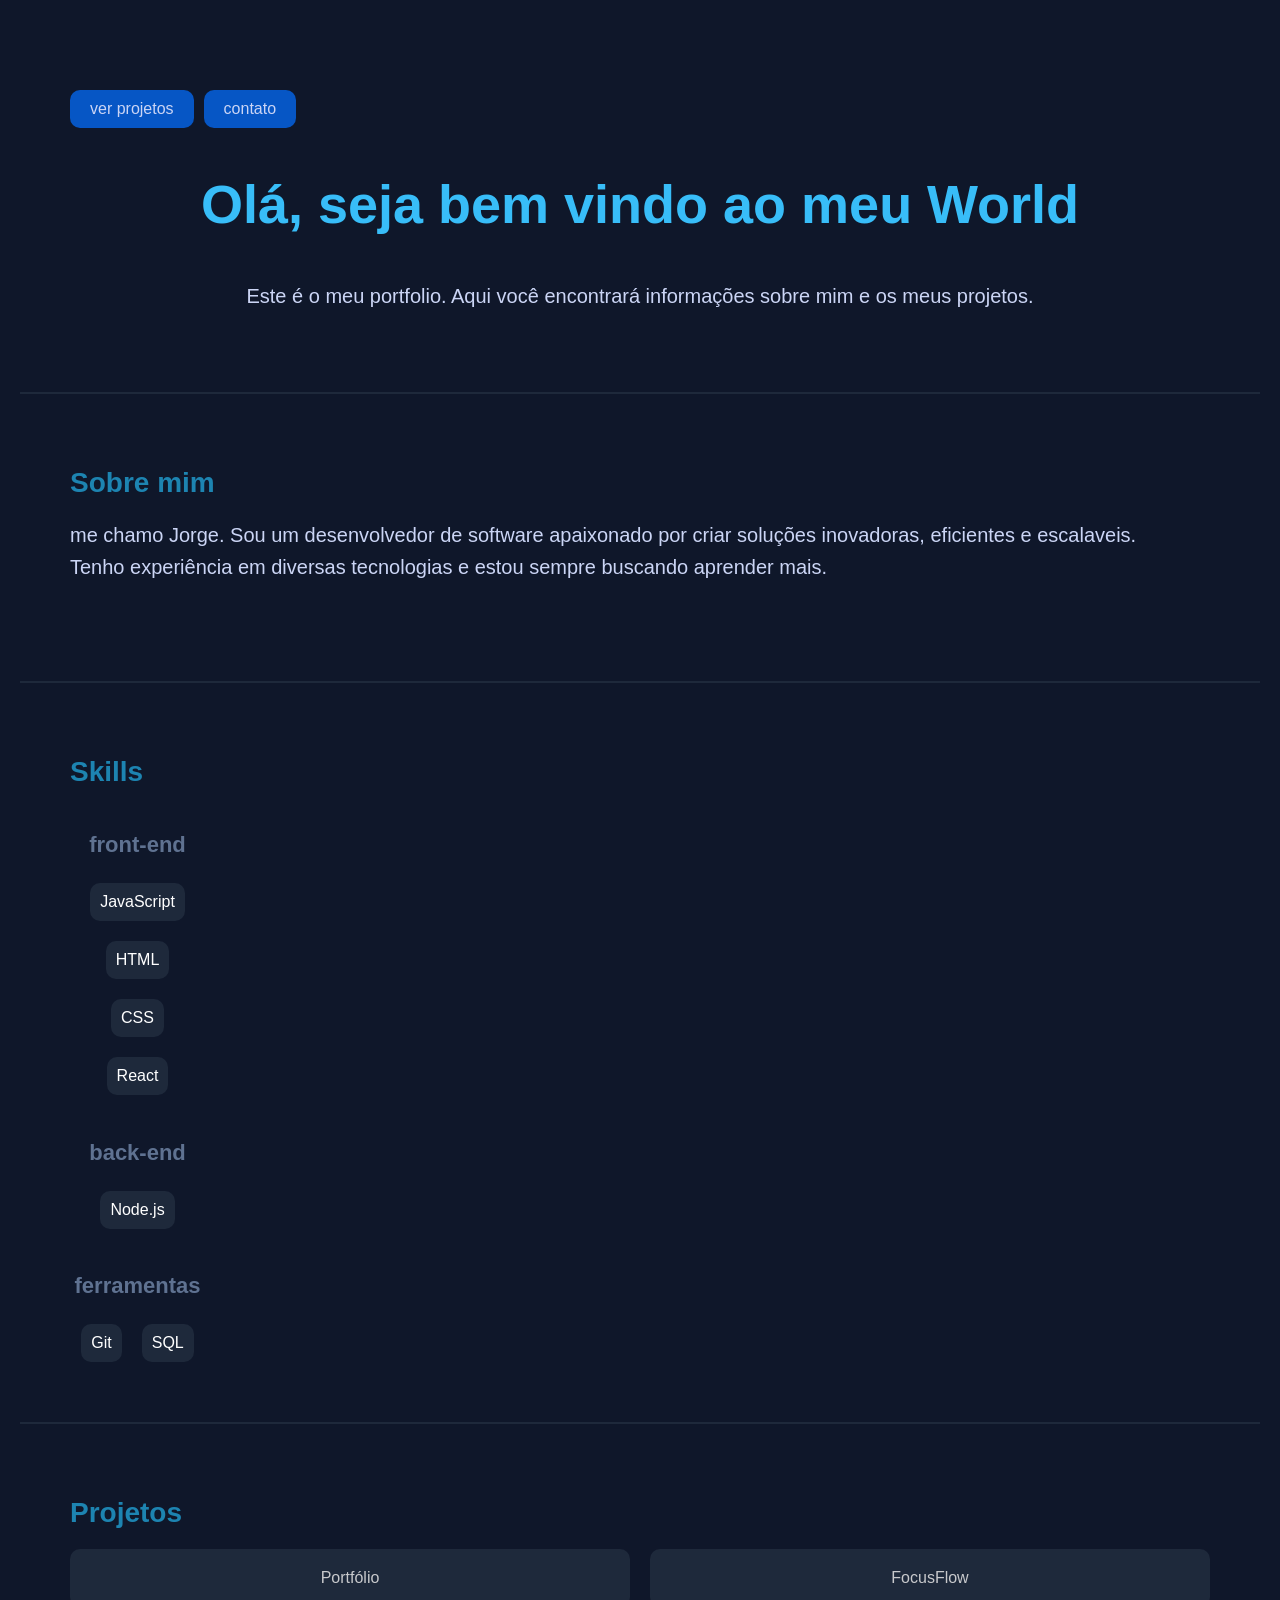
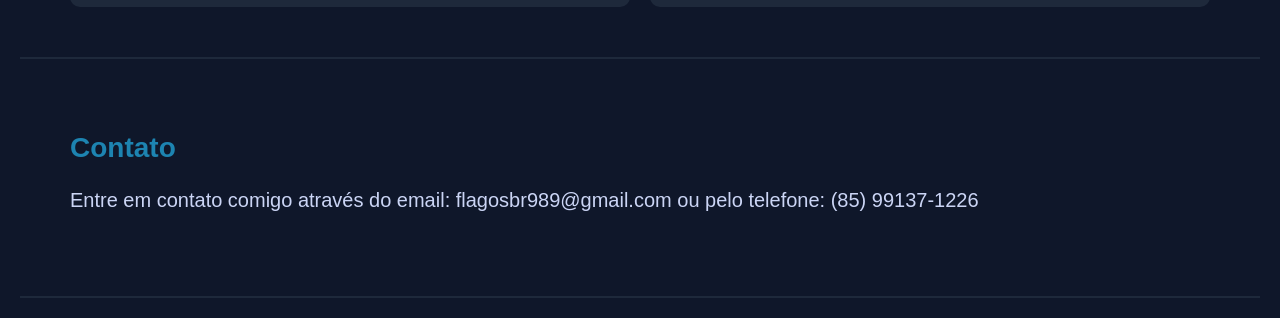
==== Portfolio/index.html @ 03123b5f "portfolio commit" ====
<!DOCTYPE html>
<html lang="PT-BR">
<head>
    <meta charset="UTF-8">
    <meta name="viewport" content="width=device-width, initial-scale=1.0">
    <link rel="stylesheet" href="style.css">
    <title>Portfolio</title>
</head>
<body>
    <!-- seção conteúdo do portfolio -->
<section>
    <div class="botoes">
       <a href="#projetos" class="btn">ver projetos</a>
         <a href="#contato" class="btn">contato</a>
    </div>
    <div class="titulo central">
        <h1>Olá, seja bem vindo ao meu World</h1>
        <p>Este é o meu portfolio. Aqui você encontrará informações sobre mim e os meus projetos.</p>
    </div>
</section>
<!-- seção sobre mim -->
<section>

    <h2>Sobre mim</h2>
    <p>me chamo Jorge. Sou um desenvolvedor de software apaixonado por criar soluções inovadoras, eficientes e escalaveis.<br> Tenho experiência em diversas tecnologias e estou sempre buscando aprender mais.</p>
</br> 
</section>
<!-- seção skills -->
<section>
    <h2>Skills</h2>
   <ul>
    <h4>front-end</h4>
    <li>JavaScript</li>
    <li>HTML</li>
    <li>CSS</li>
    <li>React</li>
    <h4>back-end</h4>
    <li>Node.js</li>
    <h4>ferramentas</h4>    
    <li>Git</li>
    <li>SQL</li>

   </ul>
</section>

<!-- seção projetos -->
<section> 
    <h2>Projetos</h2>
    
  <div class="projetos">
    <div class="card">Portfólio</div>
    <div class="card">FocusFlow</div>
  </div>
</section>

<!-- seção contato -->
<section>
    <h2>Contato</h2>
    <p>Entre em contato comigo através do email: flagosbr989@gmail.com ou pelo telefone: (85) 99137-1226</p>
</section>
</body>
</html>
---- Portfolio/style.css ----
html {
    scroll-behavior: smooth;
    
}


body {
    font-family: 'Segoe UI', sans-serif;
    margin: 0;
    padding: 20px;
    background-color: #0f172a;
    color: white;
    background-image: url(fundo.jpg);
    background-size: cover;
    background-position: center;
    
}
section {
    padding: 50px;
    border-bottom: 2px solid #1e293b;
    
}
/*tittle*/
div.titulo {
    font-size: 36px;
    margin-bottom: 20px;
    color: #38bdf8;
    text-align: center;
}
h2 {
    font-size: 28px;
    margin-bottom: 15px;
    color: #1d84b1;
}
h4 {
    font-size: 22px;
    margin-bottom: 10px;
    color: #5f7291;
}
/*texto*/
p { 
    font-size: 20px;
    line-height: 1.6;
    margin-bottom: 30px;
    color: #cbd5f5; 
   
}

/*lista*/
ul {
    list-style-type: none;
    padding: 0px;
   max-width: 125px;
  margin: 5px;
    display: flex;
    gap: 10px;
    flex-wrap: wrap;
    justify-content: center;
}
/*links*/
li { 
    
    background: #1e293b;
    margin: 5px;
    padding: 10px;
    border-radius: 10px;
    display: flex;
    flex-wrap: wrap;
    gap: 10px;
justify-content: center;

}
div.projetos {
    display: flex;
    gap: 20px;
    margin-top: 20px;
    justify-content: center;
}
.card {
    background: #1e293b;
    padding: 20px;
    border-radius: 10px;
    width: 200px;
    text-align: center;
    color: #c8c9cc;
    flex: 1;
    transition: 0.3s;

}
.card:hover {
    background: #0656c5;
    transform: translateY(-12px);

}
.botoes {
   margin-top: 20px;
   display: flex;
    gap: 10px;
}
.btn {
    background: #0656c5;
    color: #cbd5f5;
    padding: 10px 20px;
    border-radius: 10px;
    text-decoration: none;
    transition: 3.5s;
}
.btn:hover {
    background: #1e293b;
    color: #cbd5f5;
    transform: translateY(-12px);
    transition: 1s;
}
.btn-outline {
    border: 1px solid white;
  padding: 10px 20px;
  border-radius: 8px;
  text-decoration: none;
  color: white;
  transition: 0.3s;
}
.btn-outline:hover {
    background: white;
    color: black;
   
}
@media (max-width: 768px) {
    h1 {
        font-size: 28px;
        width: 100%;
    }
    p {
        font-size: 14px;
    }
}
@media (max-width: 768px) {
    ul {
        flex-direction: column;;
    }
     .card {
        width: 100%;
    }
    p {
        font-size: 12px;
    }
}
@media (max-width: 768px) {
  .projetos {
    flex-direction: column;
  }
}
@media (max-width: 768px) {
  section {
    padding: 20px;
  }
}
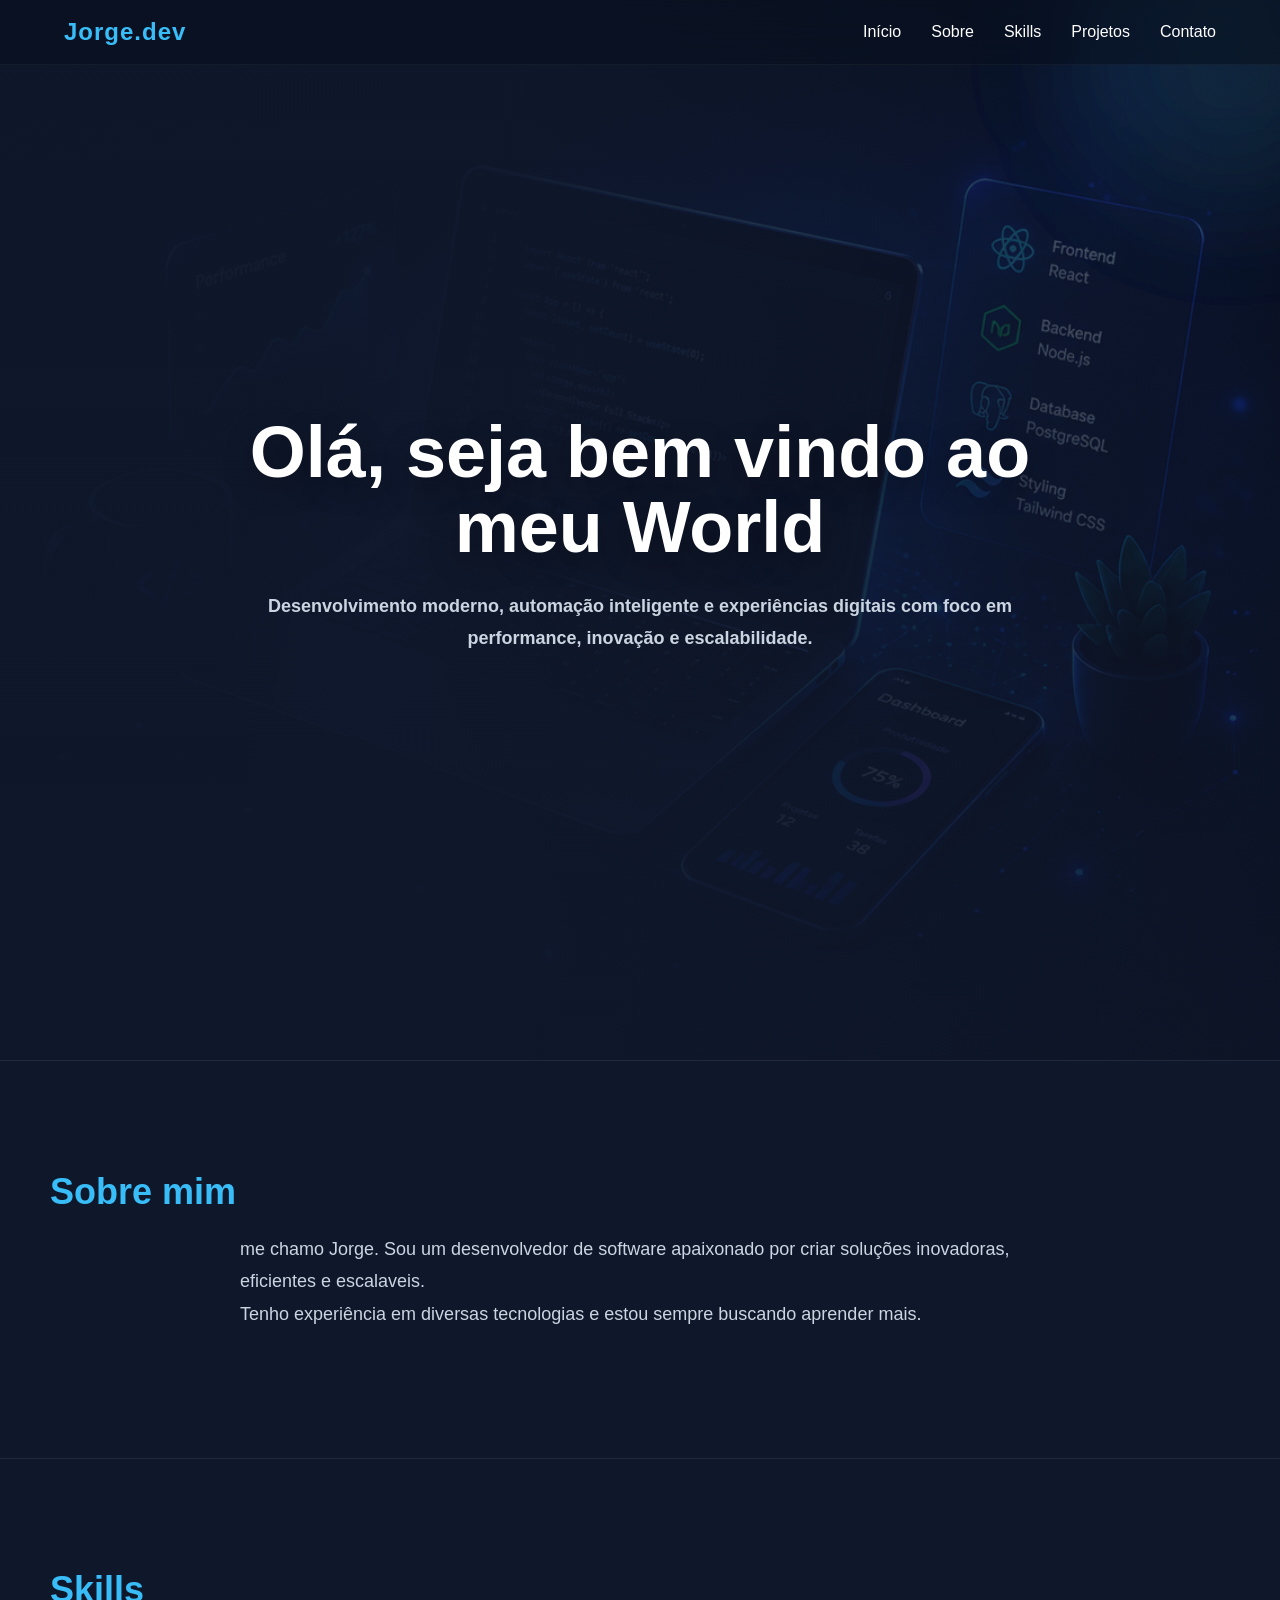
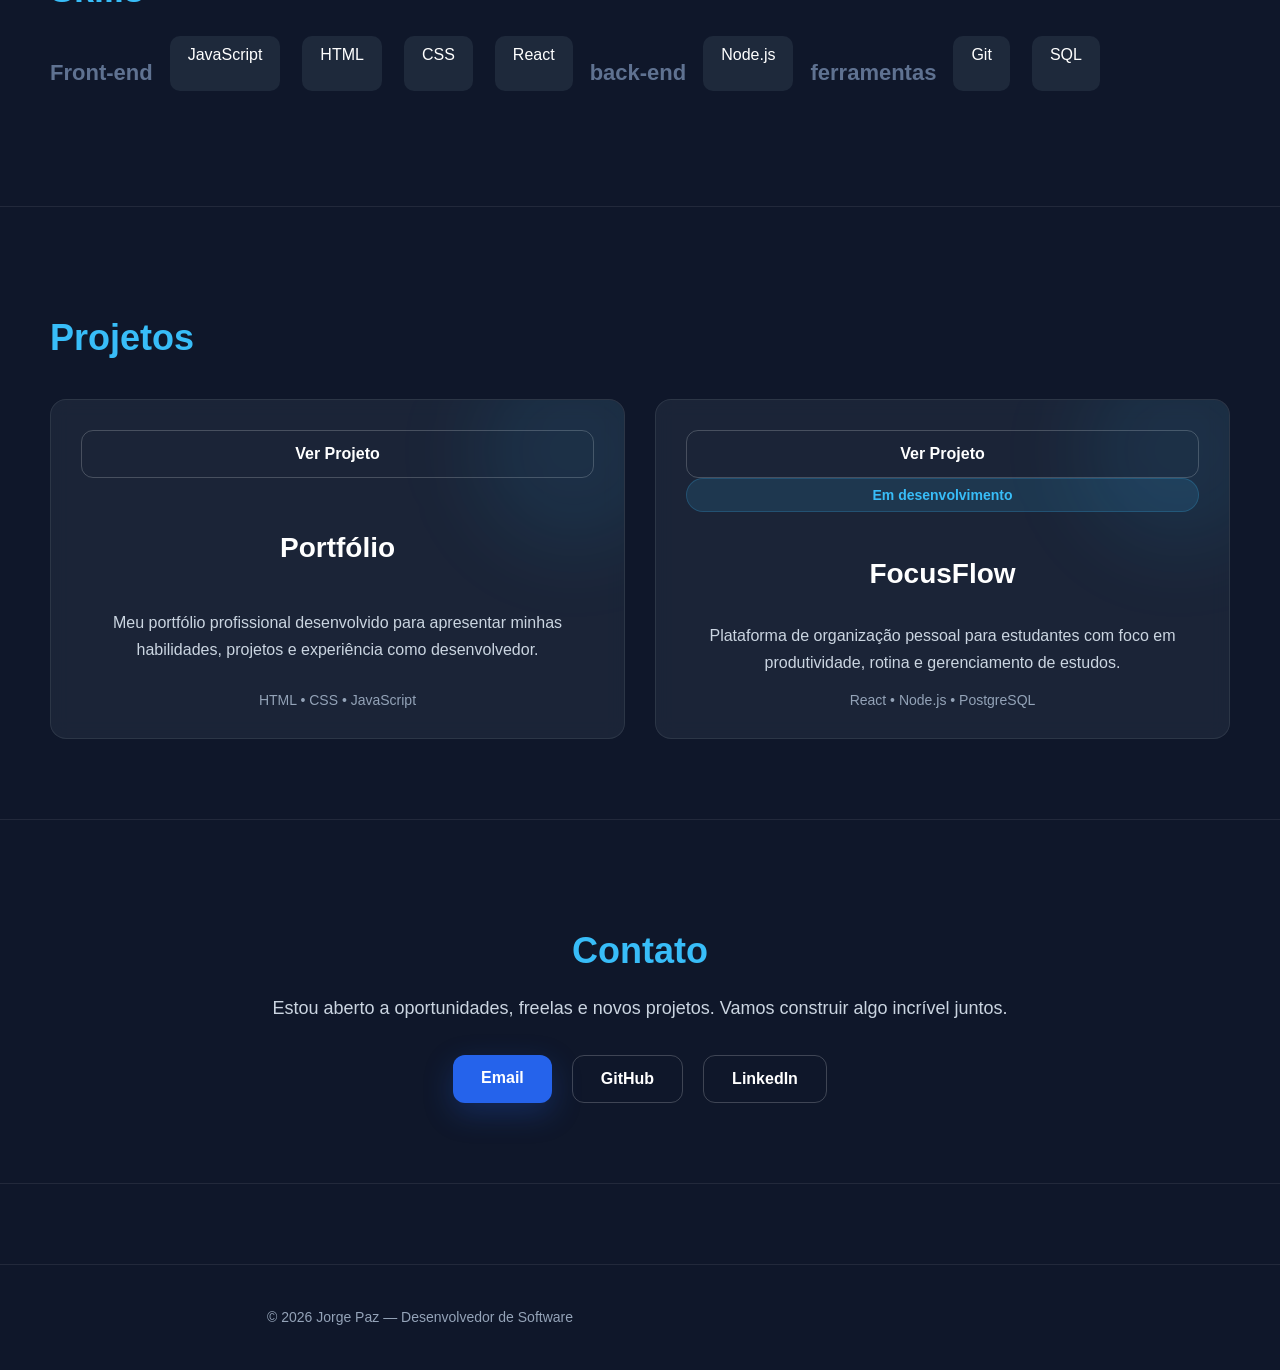
==== commit e8904156: "Move portfolio files into Portfolio folder" ====
--- a/Portfolio/index.html
+++ b/Portfolio/index.html
@@ -1,62 +1,148 @@
-<!DOCTYPE html>
-<html lang="PT-BR">
-<head>
-    <meta charset="UTF-8">
-    <meta name="viewport" content="width=device-width, initial-scale=1.0">
-    <link rel="stylesheet" href="style.css">
-    <title>Portfolio</title>
-</head>
-<body>
-    <!-- seção conteúdo do portfolio -->
-<section>
-    <div class="botoes">
-       <a href="#projetos" class="btn">ver projetos</a>
-         <a href="#contato" class="btn">contato</a>
-    </div>
-    <div class="titulo central">
-        <h1>Olá, seja bem vindo ao meu World</h1>
-        <p>Este é o meu portfolio. Aqui você encontrará informações sobre mim e os meus projetos.</p>
-    </div>
-</section>
-<!-- seção sobre mim -->
-<section>
-
-    <h2>Sobre mim</h2>
-    <p>me chamo Jorge. Sou um desenvolvedor de software apaixonado por criar soluções inovadoras, eficientes e escalaveis.<br> Tenho experiência em diversas tecnologias e estou sempre buscando aprender mais.</p>
-</br> 
-</section>
-<!-- seção skills -->
-<section>
-    <h2>Skills</h2>
-   <ul>
-    <h4>front-end</h4>
-    <li>JavaScript</li>
-    <li>HTML</li>
-    <li>CSS</li>
-    <li>React</li>
-    <h4>back-end</h4>
-    <li>Node.js</li>
-    <h4>ferramentas</h4>    
-    <li>Git</li>
-    <li>SQL</li>
-
-   </ul>
-</section>
-
-<!-- seção projetos -->
-<section> 
-    <h2>Projetos</h2>
-    
-  <div class="projetos">
-    <div class="card">Portfólio</div>
-    <div class="card">FocusFlow</div>
-  </div>
-</section>
-
-<!-- seção contato -->
-<section>
-    <h2>Contato</h2>
-    <p>Entre em contato comigo através do email: flagosbr989@gmail.com ou pelo telefone: (85) 99137-1226</p>
-</section>
-</body>
-</html>
+<!DOCTYPE html>
+<html lang="PT-BR">
+<head>
+    <meta charset="UTF-8">
+    <meta name="viewport" content="width=device-width, initial-scale=1.0">
+    <link rel="stylesheet" href="style.css">
+    <title>Portfolio</title>
+</head>
+<body>
+    <!-- seção conteúdo do portfolio -->
+
+
+<header>
+    <nav class="navbar">
+        <div class="logo">Jorge.dev</div>
+
+        <ul class="nav-links">
+            <li><a href="#Home">Início</a></li>
+            <li><a href="#Sobre">Sobre</a></li>
+            <li><a href="#Skills">Skills</a></li>
+            <li><a href="#Projetos">Projetos</a></li>
+            <li><a href="#Contato">Contato</a></li>
+        </ul>
+    </nav>
+</header>
+
+
+
+<section id="home">
+        <div class="hero-overlay"></div>
+   
+    <div class="titulo central">
+        <h1>Olá, seja bem vindo ao meu World</h1>
+         <p>
+                Desenvolvimento moderno, automação inteligente
+                e experiências digitais com foco em performance,
+                inovação e escalabilidade.
+            </p>
+
+    </div>
+  
+
+
+</section>
+
+
+<!-- seção sobre mim -->
+<section id="Sobre">
+
+    <h2>Sobre mim</h2>
+    <p>me chamo Jorge. Sou um desenvolvedor de software apaixonado por criar soluções inovadoras, eficientes e escalaveis.<br> Tenho experiência em diversas tecnologias e estou sempre buscando aprender mais.</p>
+</br> 
+</section>
+
+
+
+
+
+<!-- seção skills -->
+<section id="Skills">
+    <h2>Skills</h2>
+    
+
+   <ul class="skills-list">
+        <h4>Front-end</h4>
+    <li>JavaScript</li>
+    <li>HTML</li>
+    <li>CSS</li>
+    <li>React</li>
+        <h4>back-end</h4>
+    <li>Node.js</li> 
+        <h4>ferramentas</h4>    
+    <li>Git</li>
+    <li>SQL</li>
+
+   </ul>
+</section>
+
+
+
+<!-- seção projetos -->
+<section id="Projetos"> 
+    <h2>Projetos</h2>
+    
+  <div class="projetos">
+    <div class="card">
+        <a href="#" class="btn-outline">
+    Ver Projeto
+</a>
+         <img src=".png" alt="">
+        <h3>Portfólio</h3>
+        <p> Meu portfólio profissional desenvolvido para apresentar
+        minhas habilidades, projetos e experiência como desenvolvedor.</p>
+    <small>HTML • CSS • JavaScript</small>
+    </div>
+
+    <div class="card">
+        <a href="#" class="btn-outline">
+    Ver Projeto
+</a>
+        <img src="focus flow design.png" alt="">
+        
+        <span class="status">
+        Em desenvolvimento
+        </span>
+        <h3>FocusFlow</h3>
+    <p> Plataforma de organização pessoal para estudantes com foco
+        em produtividade, rotina e gerenciamento de estudos.</p>
+    <small>React • Node.js • PostgreSQL</small>
+    </div>
+  </div>
+</section>
+
+
+
+
+<!-- seção contato -->
+<section id="contato">
+    <h2>Contato</h2>
+
+    <p>
+        Estou aberto a oportunidades, freelas e novos projetos.
+        Vamos construir algo incrível juntos.
+    </p>
+
+    <div class="contato-links">
+        <a href="mailto:flagosbr989@gmail.com" class="btn">
+            Email
+        </a>
+
+        <a href="https://github.com/Jorgepaz-dev" target="_blank" class="btn-outline">
+            GitHub
+        </a>
+
+        <a href="https://www.linkedin.com/in/jorge-manoel-paz-b87124323/" target="_blank" class="btn-outline">
+            LinkedIn
+        </a>
+    </div>
+</section>
+
+<footer>
+    <p>
+        © 2026 Jorge Paz — Desenvolvedor de Software
+    </p>
+</footer>
+
+</body>
+</html>
--- a/Portfolio/style.css
+++ b/Portfolio/style.css
@@ -1,156 +1,570 @@
-html {
-    scroll-behavior: smooth;
-    
-}
-
-
-body {
-    font-family: 'Segoe UI', sans-serif;
-    margin: 0;
-    padding: 20px;
-    background-color: #0f172a;
-    color: white;
-    background-image: url(fundo.jpg);
-    background-size: cover;
-    background-position: center;
-    
-}
-section {
-    padding: 50px;
-    border-bottom: 2px solid #1e293b;
-    
-}
-/*tittle*/
-div.titulo {
-    font-size: 36px;
-    margin-bottom: 20px;
-    color: #38bdf8;
-    text-align: center;
-}
-h2 {
-    font-size: 28px;
-    margin-bottom: 15px;
-    color: #1d84b1;
-}
-h4 {
-    font-size: 22px;
-    margin-bottom: 10px;
-    color: #5f7291;
-}
-/*texto*/
-p { 
-    font-size: 20px;
-    line-height: 1.6;
-    margin-bottom: 30px;
-    color: #cbd5f5; 
-   
-}
-
-/*lista*/
-ul {
-    list-style-type: none;
-    padding: 0px;
-   max-width: 125px;
-  margin: 5px;
-    display: flex;
-    gap: 10px;
-    flex-wrap: wrap;
-    justify-content: center;
-}
-/*links*/
-li { 
-    
-    background: #1e293b;
-    margin: 5px;
-    padding: 10px;
-    border-radius: 10px;
-    display: flex;
-    flex-wrap: wrap;
-    gap: 10px;
-justify-content: center;
-
-}
-div.projetos {
-    display: flex;
-    gap: 20px;
-    margin-top: 20px;
-    justify-content: center;
-}
-.card {
-    background: #1e293b;
-    padding: 20px;
-    border-radius: 10px;
-    width: 200px;
-    text-align: center;
-    color: #c8c9cc;
-    flex: 1;
-    transition: 0.3s;
-
-}
-.card:hover {
-    background: #0656c5;
-    transform: translateY(-12px);
-
-}
-.botoes {
-   margin-top: 20px;
-   display: flex;
-    gap: 10px;
-}
-.btn {
-    background: #0656c5;
-    color: #cbd5f5;
-    padding: 10px 20px;
-    border-radius: 10px;
-    text-decoration: none;
-    transition: 3.5s;
-}
-.btn:hover {
-    background: #1e293b;
-    color: #cbd5f5;
-    transform: translateY(-12px);
-    transition: 1s;
-}
-.btn-outline {
-    border: 1px solid white;
-  padding: 10px 20px;
-  border-radius: 8px;
-  text-decoration: none;
-  color: white;
-  transition: 0.3s;
-}
-.btn-outline:hover {
-    background: white;
-    color: black;
-   
-}
-@media (max-width: 768px) {
-    h1 {
-        font-size: 28px;
-        width: 100%;
-    }
-    p {
-        font-size: 14px;
-    }
-}
-@media (max-width: 768px) {
-    ul {
-        flex-direction: column;;
-    }
-     .card {
-        width: 100%;
-    }
-    p {
-        font-size: 12px;
-    }
-}
-@media (max-width: 768px) {
-  .projetos {
-    flex-direction: column;
-  }
-}
-@media (max-width: 768px) {
-  section {
-    padding: 20px;
-  }
+html {
+    scroll-behavior: smooth;
+    
+}
+
+
+body {
+    font-family: 'Segoe UI', sans-serif;
+    margin: 0;
+    padding: 0;
+    color: white;
+    background:
+        radial-gradient(circle at top left, rgba(37,99,235,0.15), transparent 35%),
+        radial-gradient(circle at bottom right, rgba(56,189,248,0.12), transparent 35%),
+        #0f172a;
+    background-attachment: fixed;
+    overflow-x: hidden;
+}
+#home {
+   min-height: 100vh;
+    display: flex;
+    align-items: center;
+    position: relative;
+    background-image:
+        linear-gradient(
+            to right,
+            rgba(15, 23, 42, 0.95) 40%,
+            rgba(15, 23, 42, 0.65) 70%,
+            rgba(15, 23, 42, 0.30) 100%
+        ),
+        url("assets/visual\ azul.png");
+
+    background-size: cover;
+    background-position: center right;
+    background-repeat: no-repeat;
+
+}
+
+.hero-content {
+    position: relative;
+    z-index: 2;
+    width: 100%;
+    max-width: 1200px;
+    margin: 0 auto;
+    display: flex;
+    justify-content: space-between;
+    align-items: center;
+    gap: 60px;
+    padding: 0 40px;
+}
+
+.hero-text {
+    flex: 1;
+    max-width: 600px;
+}
+
+
+.hero-overlay {
+    position: absolute;
+    inset: 0;
+    background: linear-gradient(
+        to bottom,
+        rgba(15, 23, 42, 0.4),
+        rgba(15, 23, 42, 0.8)
+    );
+    z-index: 1;
+}
+
+.hero-image {
+     flex: 1;
+    display: flex;
+    justify-content: center;
+    position: relative;
+    z-index: 2;
+}
+
+.hero-image img {
+    width: 100%;
+    max-width: 500px;
+    border-radius: 24px;
+    box-shadow: 0 30px 60px rgba(0,0,0,0.4);
+    object-fit: cover;
+      animation: floating 5s ease-in-out infinite;
+}
+
+
+
+
+
+.logo {
+    font-size: 24px;
+    font-weight: 700;
+    color: #38bdf8;
+    cursor: pointer;
+    letter-spacing: 1px;
+}
+
+.logo:hover {
+    transform: scale(1.05);
+    transition: 0.3s;
+}
+
+header {
+    position: fixed;
+    top: 0;
+    left: 0;
+    right: 0;
+padding: 18px 0;
+    z-index: 999;
+    backdrop-filter: blur(20px);
+    background: rgba(8, 15, 30, 0.55);
+border-bottom: 1px solid rgba(255,255,255,0.04);
+}
+
+.navbar {
+    width: 90%;
+    max-width: 1200px;
+    margin: 0 auto;
+    display: flex;
+    justify-content: space-between;
+    align-items: center;
+   
+}
+
+.nav-links {
+    display: flex;
+    flex-direction: row;
+    gap: 30px;
+    list-style: none;
+    margin: 0;
+    padding: 0;
+    align-items: center;
+}
+
+
+.nav-links a {
+    text-decoration: none;
+    color: white;
+    font-weight: 500;
+    transition: 0.3s;
+    display: inline-block;
+    position: relative;
+}
+
+.nav-links a::after {
+    content: "";
+    position: absolute;
+    width: 0%;
+    height: 2px;
+    left: 0;
+    bottom: -6px;
+    background: #38bdf8;
+    transition: 0.4s;
+}
+
+.nav-links a:hover {
+    color: #38bdf8;
+transform: translateY(-2px);
+}
+
+.nav-links a:hover::after {
+    width: 100%;
+}
+
+
+section {
+  padding: 80px 50px;
+    border-bottom: 1px solid rgba(255,255,255,0.08);
+ 
+}
+
+section::before {
+    content: "";
+    position: absolute;
+    width: 300px;
+    height: 300px;
+    background: rgba(56, 189, 248, 0.05);
+    border-radius: 50%;
+    filter: blur(70px);
+    top: -100px;
+    right: -100px;
+    z-index: 0;
+}
+
+section > * {
+    position: relative;
+    z-index: 2;
+    animation: revealUp 1.2s ease;
+}
+
+
+/*tittle*/
+div.titulo{
+   font-size: 64px;
+    margin-bottom: 20px;
+    line-height: 1.1;
+    font-weight: 700;
+    color: #1d84b1;
+    animation: fadeUp 1.4s ease;
+     position: relative;
+    z-index: 2;
+}
+.titulo {
+    text-align: center;
+    max-width: 800px;
+    margin: 0 auto;
+     position: relative;
+    z-index: 2;
+}
+
+h1 {
+    font-size: 72px;
+    line-height: 1.05;
+    margin-bottom: 24px;
+    font-weight: 800;
+    color: white;
+    text-shadow: 0 10px 30px rgba(0,0,0,0.3);
+}
+
+#sobre p {
+    max-width: 700px;
+    line-height: 1.8;
+}
+
+h2 {
+     font-size: 36px;
+    margin-bottom: 20px;
+    color: #38bdf8;
+}
+
+h3 {
+    font-size: 24px;
+    margin-bottom: 15px;
+    color: white;
+}
+.card p {
+    font-size: 16px;
+    line-height: 1.6;
+    color: #cbd5e1;
+    margin-bottom: 0;
+    cursor: pointer;
+     animation: fadeUp 1s ease;
+}
+
+
+h4 {
+    font-size: 22px;
+    margin-bottom: 10px;
+    color: #5f7291;
+}
+/*texto*/
+p { 
+   font-size: 18px;
+    line-height: 1.8;
+    margin-bottom: 30px;
+    color: #cbd5e1;
+    max-width: 800px;
+    margin-left: auto;
+margin-right: auto;
+   
+}
+
+/*lista*/
+.skills-list {
+    list-style: none;
+    padding: 0;
+    margin: 10px 0 30px;
+    display: flex;
+    gap: 12px;
+    flex-wrap: wrap;
+    justify-content: flex-start;
+    max-width: 100%;
+}
+
+/*links*/
+section ul li {
+    background: #1e293b;
+    padding: 10px 18px;
+    border-radius: 10px;
+    display: inline-block;
+    background: #1e293b;
+    margin: 5px;
+    border-radius: 10px;
+    flex-wrap: wrap;
+    gap: 10px;
+animation: revealUp 1.2s ease;
+
+}
+div.projetos {
+    display: flex;
+    gap: 30px;
+    margin-top: 40px;
+    justify-content: center;
+    align-items: stretch;
+    flex-wrap: wrap;
+}
+.card {
+    background: rgba(30, 41, 59, 0.8);
+    padding: 30px;
+    border-radius: 16px;
+    width: 250px;
+    text-align: center;
+    color: #c8c9cc;
+    flex: 1;
+    transition: 0.4s;
+    backdrop-filter: blur(10px);
+    border: 1px solid rgba(255,255,255,0.08);
+    position: relative;
+overflow: hidden;
+ animation: fadeUp 1.2s ease;
+ transform-style: preserve-3d;
+ animation: revealUp 1.4s ease;
+ display: flex;
+flex-direction: column;
+justify-content: space-between;
+
+}
+
+.card h3 {
+    font-size: 28px;
+    margin-bottom: 16px;
+    color: white;
+}
+
+.card p {
+    font-size: 16px;
+    line-height: 1.7;
+}
+
+
+.card img {
+    .card img {
+    width: 50%;
+    height: 120px;
+    object-fit: cover;
+    border-radius: 18px;
+    margin-bottom: 20px;
+}
+}
+.card:hover img {
+    transform: scale(1.03);
+    transition: 0.5s;
+}
+
+small {
+    margin-top: 16px;
+    display: block;
+    font-size: 14px;
+    color: #94a3b8;
+    font-weight: 500;
+}
+.card::before {
+    content: "";
+    position: absolute;
+    width: 200px;
+    height: 200px;
+    background: rgba(56, 189, 248, 0.08);
+    border-radius: 50%;
+    top: -50px;
+    right: -50px;
+    filter: blur(40px);
+}
+
+.card:hover {
+     transform: translateY(-12px) scale(1.02) rotateX(4deg);
+    box-shadow: 0 25px 50px rgba(0,0,0,0.35);
+    border-color: #38bdf8;
+
+}
+
+.status {
+    display: inline-block;
+    padding: 8px 14px;
+    border-radius: 999px;
+    font-size: 14px;
+    font-weight: 600;
+    margin-bottom: 18px;
+    background: rgba(56, 189, 248, 0.12);
+    color: #38bdf8;
+    border: 1px solid rgba(56, 189, 248, 0.2);
+}
+
+
+.botoes {
+    margin-top: 20px;
+   display: flex;
+   gap: 40px;
+   justify-content: center;
+   align-items: center;
+   flex-wrap: wrap;
+}
+.btn {
+    background: #2563eb;
+    color: white;
+    padding: 14px 28px;
+    border-radius: 12px;
+    text-decoration: none;
+    font-weight: 600;
+    transition: 0.4s;
+    border: none;
+    box-shadow: 0 10px 30px rgba(37, 99, 235, 0.25);
+}
+.btn:hover {
+    background: #1d4ed8;
+    color: #cbd5f5;
+    transform: translateY(-6px) scale(1.03);
+    transition: 1s;
+    box-shadow: 0 20px 40px rgba(37, 99, 235, 0.35);
+}
+.btn-outline {
+     border: 1px solid rgba(255,255,255,0.2);
+    padding: 14px 28px;
+    border-radius: 12px;
+    text-decoration: none;
+    color: white;
+    transition: 0.4s;
+    font-weight: 600;
+}
+.btn-outline:hover {
+   background: rgba(255,255,255,0.08);
+    transform: translateY(-6px);
+}
+
+.contato-links {
+    display: flex;
+    gap: 20px;
+    margin-top: 30px;
+    flex-wrap: wrap;
+}
+
+#contato {
+    text-align: center;
+}
+
+#contato .contato-links {
+    justify-content: center;
+}
+
+footer {
+    padding: 40px 20px;
+    text-align: center;
+    border-top: 1px solid rgba(255,255,255,0.08);
+    margin-top: 80px;
+}
+footer p {
+    font-size: 14px;
+    color: #94a3b8;
+    margin: 0;
+}
+footer:hover {
+    background: rgba(255,255,255,0.02);
+    transition: 0.4s;
+}
+
+
+
+
+
+
+
+
+
+
+
+
+
+
+
+
+
+
+
+
+
+
+
+
+
+@media (max-width: 768px) {
+    h1 {
+        font-size: 28px;
+        width: 100%;
+    }
+    p {
+        font-size: 14px;
+    }
+}
+@media (max-width: 768px) {
+    .skills-list {
+        flex-direction: column;
+    }
+     .card {
+        width: 100%;
+    }
+    p {
+        font-size: 12px;
+    }
+}
+@media (max-width: 768px) {
+  .projetos {
+    flex-direction: column;
+  }
+}
+@media (max-width: 768px) {
+  section {
+    padding: 20px;
+  }
+}
+
+@keyframes revealUp {
+    from {
+        opacity: 0;
+        transform: translateY(60px) scale(0.98);
+    }
+
+    to {
+        opacity: 1;
+        transform: translateY(0) scale(1);
+    }
+}
+
+
+
+@media (max-width: 900px) {
+    .hero-content {
+        flex-direction: column;
+        text-align: center;
+    }
+
+    .hero-text {
+        max-width: 100%;
+    }
+
+    h1 {
+        font-size: 48px;
+    }
+
+    .botoes {
+        justify-content: center;
+    }
+}
+
+
+@keyframes floating {
+    0% {
+        transform: translateY(0px);
+    }
+
+    50% {
+        transform: translateY(-12px);
+    }
+
+    100% {
+        transform: translateY(0px);
+    }
+}
+
+@keyframes glowPulse {
+    0% {
+        opacity: 0.6;
+    }
+
+    50% {
+        opacity: 1;
+    }
+
+    100% {
+        opacity: 0.6;
+    }
 }
